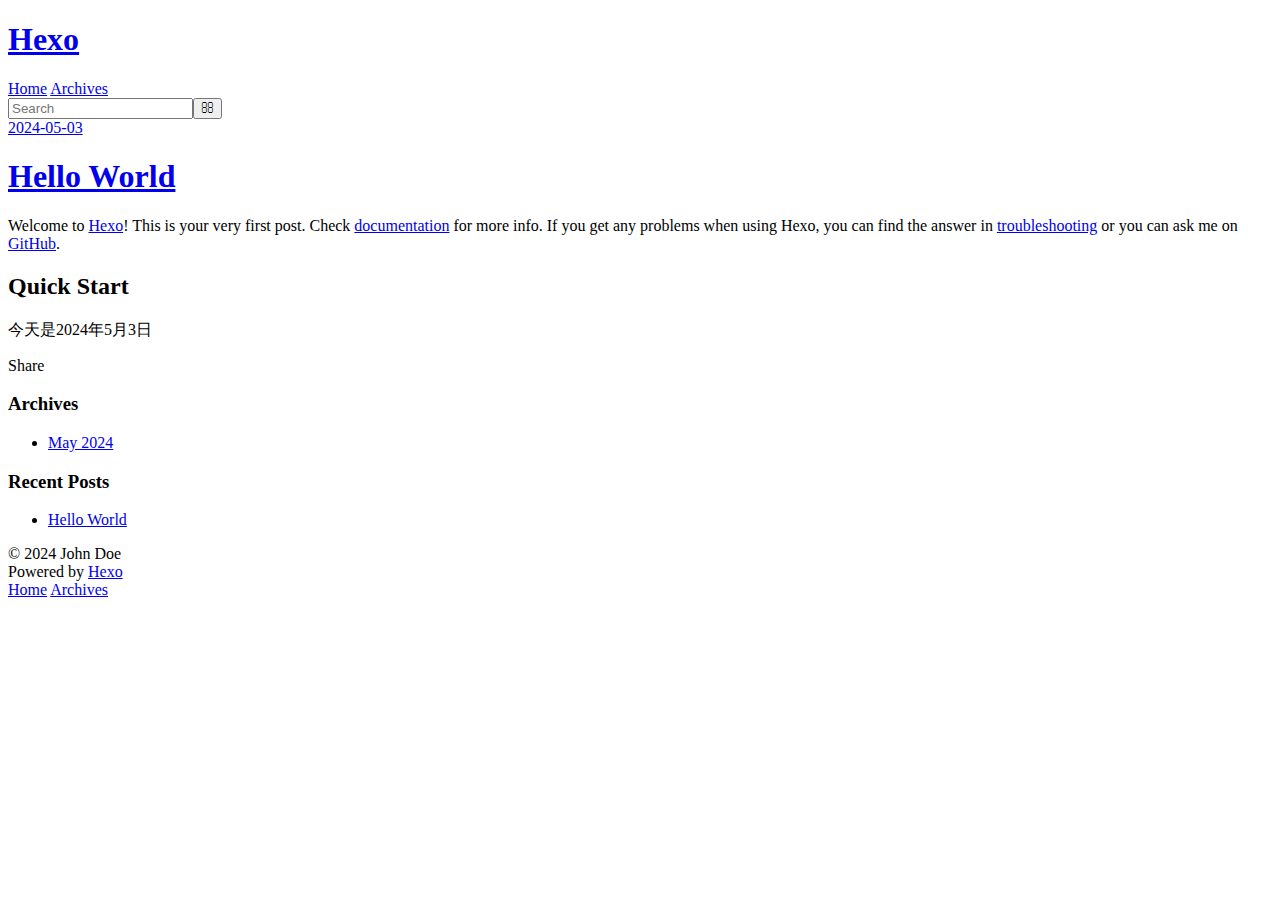
==== index.html @ 71014252 "Site updated: 2024-05-03 12:15:19" ====
<!DOCTYPE html>
<html>
<head>
  <meta charset="utf-8">
  
  
  <title>Hexo</title>
  <meta name="viewport" content="width=device-width, initial-scale=1, shrink-to-fit=no">
  <meta property="og:type" content="website">
<meta property="og:title" content="Hexo">
<meta property="og:url" content="http://example.com/index.html">
<meta property="og:site_name" content="Hexo">
<meta property="og:locale" content="en_US">
<meta property="article:author" content="John Doe">
<meta name="twitter:card" content="summary">
  
    <link rel="alternate" href="/atom.xml" title="Hexo" type="application/atom+xml">
  
  
    <link rel="shortcut icon" href="/favicon.png">
  
  
  
<link rel="stylesheet" href="/css/style.css">

  
    
<link rel="stylesheet" href="/fancybox/jquery.fancybox.min.css">

  
  
<meta name="generator" content="Hexo 7.2.0"></head>

<body>
  <div id="container">
    <div id="wrap">
      <header id="header">
  <div id="banner"></div>
  <div id="header-outer" class="outer">
    <div id="header-title" class="inner">
      <h1 id="logo-wrap">
        <a href="/" id="logo">Hexo</a>
      </h1>
      
    </div>
    <div id="header-inner" class="inner">
      <nav id="main-nav">
        <a id="main-nav-toggle" class="nav-icon"><span class="fa fa-bars"></span></a>
        
          <a class="main-nav-link" href="/">Home</a>
        
          <a class="main-nav-link" href="/archives">Archives</a>
        
      </nav>
      <nav id="sub-nav">
        
        
          <a class="nav-icon" href="/atom.xml" title="RSS Feed"><span class="fa fa-rss"></span></a>
        
        <a class="nav-icon nav-search-btn" title="Search"><span class="fa fa-search"></span></a>
      </nav>
      <div id="search-form-wrap">
        <form action="//google.com/search" method="get" accept-charset="UTF-8" class="search-form"><input type="search" name="q" class="search-form-input" placeholder="Search"><button type="submit" class="search-form-submit">&#xF002;</button><input type="hidden" name="sitesearch" value="http://example.com"></form>
      </div>
    </div>
  </div>
</header>

      <div class="outer">
        <section id="main">
  
    <article id="post-hello-world" class="h-entry article article-type-post" itemprop="blogPost" itemscope itemtype="https://schema.org/BlogPosting">
  <div class="article-meta">
    <a href="/2024/05/03/hello-world/" class="article-date">
  <time class="dt-published" datetime="2024-05-03T03:51:53.173Z" itemprop="datePublished">2024-05-03</time>
</a>
    
  </div>
  <div class="article-inner">
    
    
      <header class="article-header">
        
  
    <h1 itemprop="name">
      <a class="p-name article-title" href="/2024/05/03/hello-world/">Hello World</a>
    </h1>
  

      </header>
    
    <div class="e-content article-entry" itemprop="articleBody">
      
        <p>Welcome to <a target="_blank" rel="noopener" href="https://hexo.io/">Hexo</a>! This is your very first post. Check <a target="_blank" rel="noopener" href="https://hexo.io/docs/">documentation</a> for more info. If you get any problems when using Hexo, you can find the answer in <a target="_blank" rel="noopener" href="https://hexo.io/docs/troubleshooting.html">troubleshooting</a> or you can ask me on <a target="_blank" rel="noopener" href="https://github.com/hexojs/hexo/issues">GitHub</a>.</p>
<h2 id="Quick-Start"><a href="#Quick-Start" class="headerlink" title="Quick Start"></a>Quick Start</h2><p>今天是2024年5月3日</p>

      
    </div>
    <footer class="article-footer">
      <a data-url="http://example.com/2024/05/03/hello-world/" data-id="clvq5ves30000f4scaozk1d4d" data-title="Hello World" class="article-share-link"><span class="fa fa-share">Share</span></a>
      
      
      
    </footer>
  </div>
  
</article>



  


</section>
        
          <aside id="sidebar">
  
    

  
    

  
    
  
    
  <div class="widget-wrap">
    <h3 class="widget-title">Archives</h3>
    <div class="widget">
      <ul class="archive-list"><li class="archive-list-item"><a class="archive-list-link" href="/archives/2024/05/">May 2024</a></li></ul>
    </div>
  </div>


  
    
  <div class="widget-wrap">
    <h3 class="widget-title">Recent Posts</h3>
    <div class="widget">
      <ul>
        
          <li>
            <a href="/2024/05/03/hello-world/">Hello World</a>
          </li>
        
      </ul>
    </div>
  </div>

  
</aside>
        
      </div>
      <footer id="footer">
  
  <div class="outer">
    <div id="footer-info" class="inner">
      
      &copy; 2024 John Doe<br>
      Powered by <a href="https://hexo.io/" target="_blank">Hexo</a>
    </div>
  </div>
</footer>

    </div>
    <nav id="mobile-nav">
  
    <a href="/" class="mobile-nav-link">Home</a>
  
    <a href="/archives" class="mobile-nav-link">Archives</a>
  
</nav>
    


<script src="/js/jquery-3.6.4.min.js"></script>



  
<script src="/fancybox/jquery.fancybox.min.js"></script>




<script src="/js/script.js"></script>





  </div>
</body>
</html>
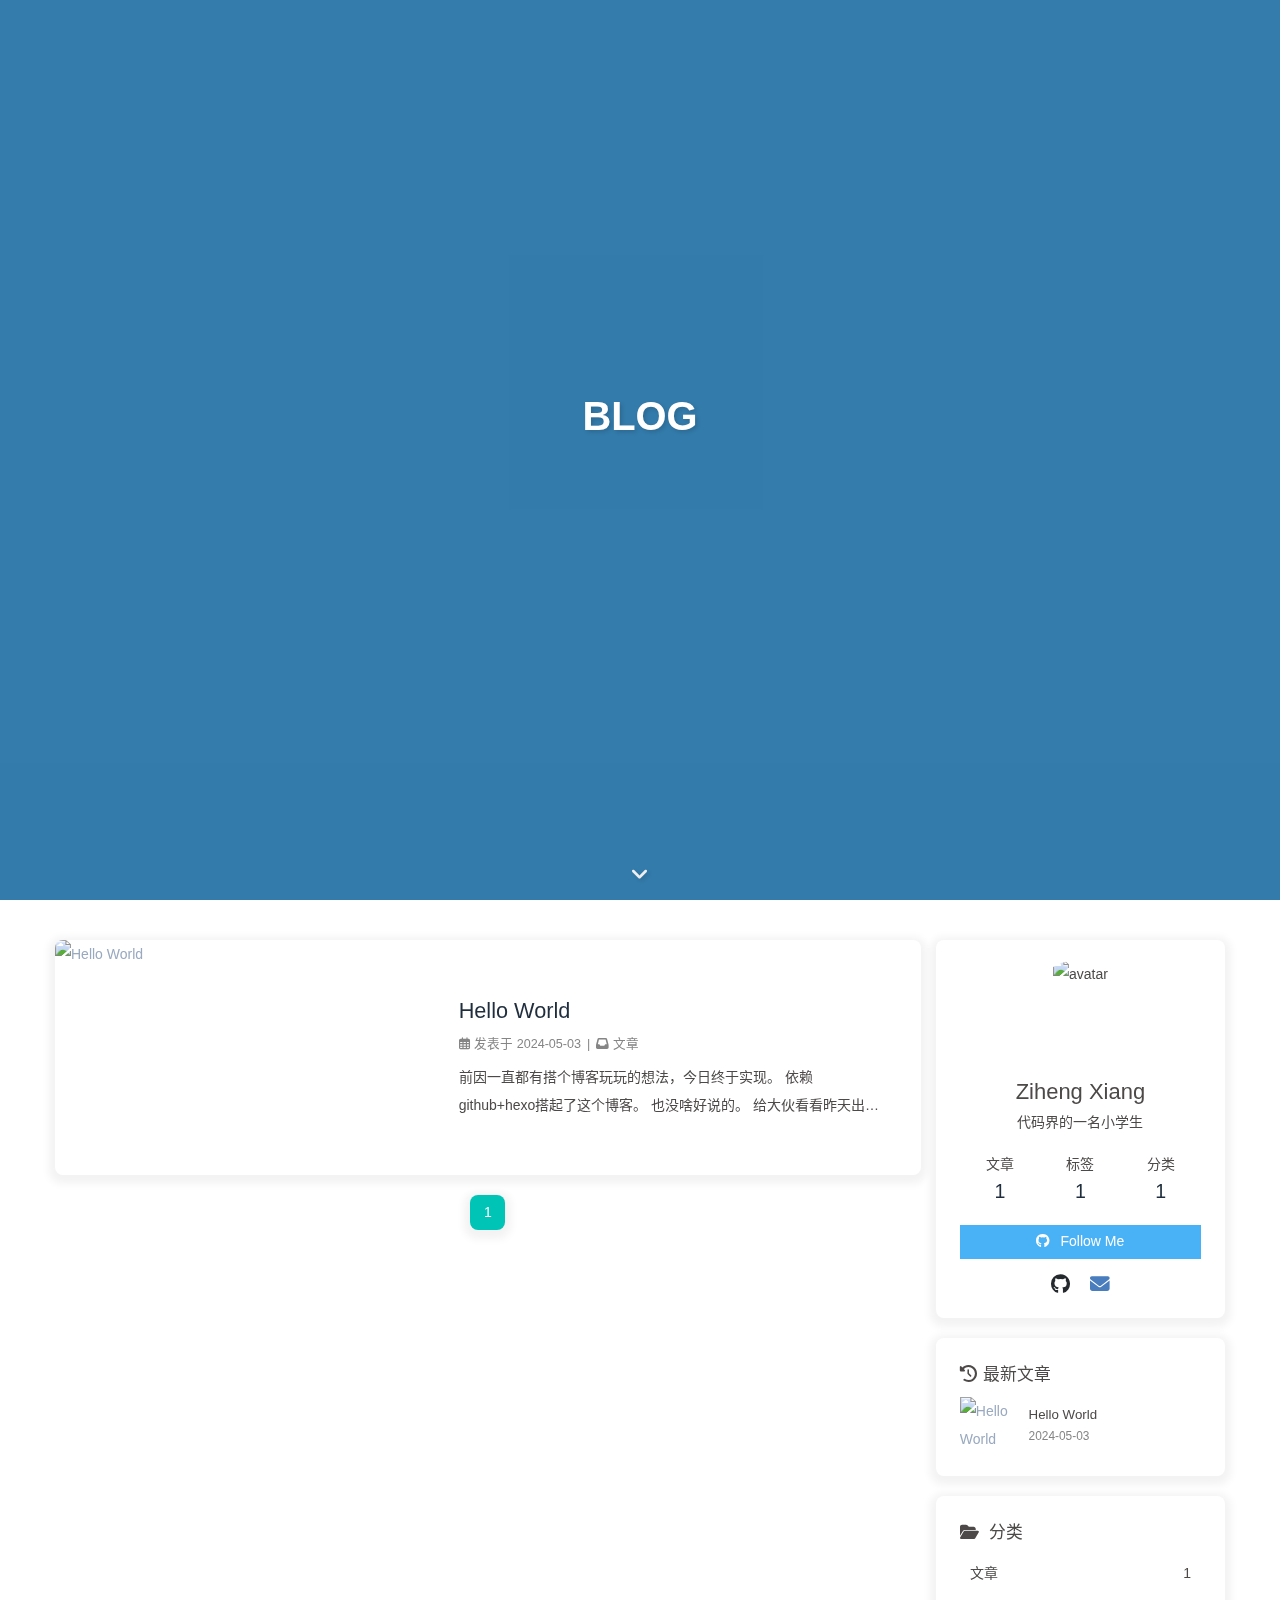
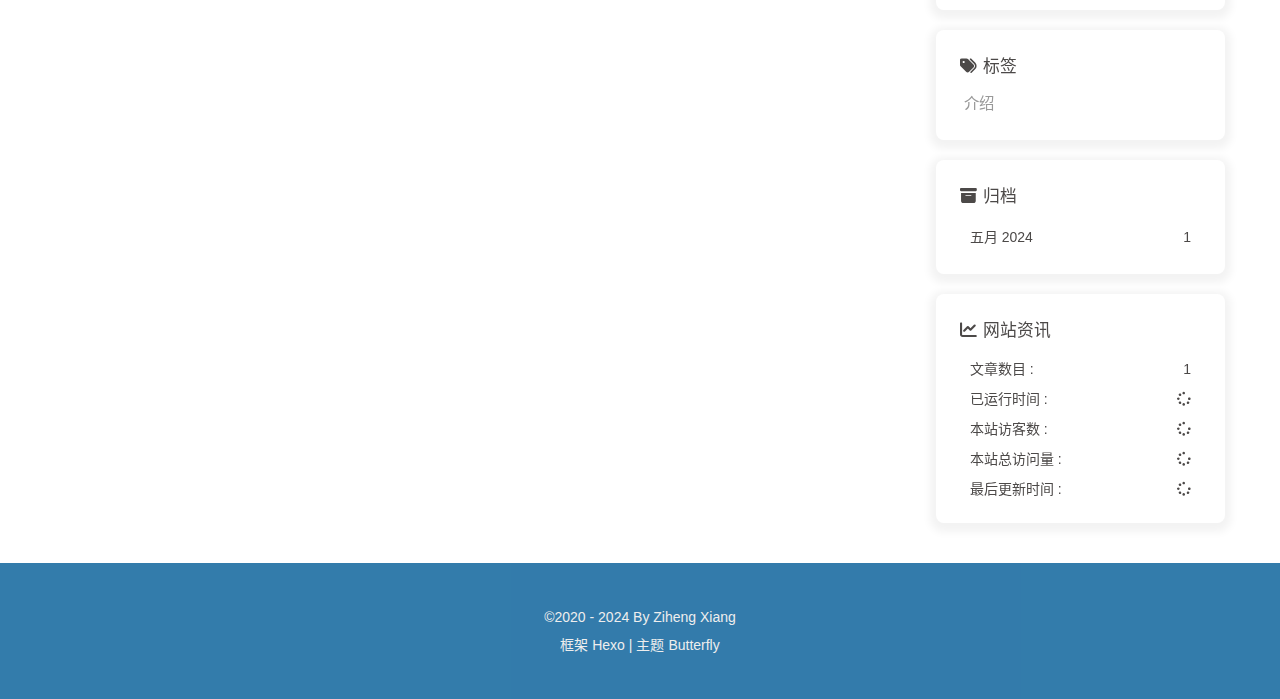
==== commit 7251f896: "Site updated: 2024-05-04 20:41:44" ====
--- a/index.html
+++ b/index.html
@@ -1,194 +1,202 @@
-<!DOCTYPE html>
-<html>
-<head>
-  <meta charset="utf-8">
-  
-  
-  <title>Hexo</title>
-  <meta name="viewport" content="width=device-width, initial-scale=1, shrink-to-fit=no">
-  <meta property="og:type" content="website">
-<meta property="og:title" content="Hexo">
-<meta property="og:url" content="http://example.com/index.html">
-<meta property="og:site_name" content="Hexo">
-<meta property="og:locale" content="en_US">
-<meta property="article:author" content="John Doe">
+<!DOCTYPE html><html lang="zh-CN" data-theme="light"><head><meta charset="UTF-8"><meta http-equiv="X-UA-Compatible" content="IE=edge"><meta name="viewport" content="width=device-width, initial-scale=1.0,viewport-fit=cover"><title>BLOG</title><meta name="author" content="Ziheng Xiang"><meta name="copyright" content="Ziheng Xiang"><meta name="format-detection" content="telephone=no"><meta name="theme-color" content="#ffffff"><meta name="description" content="代码界的一名小学生">
+<meta property="og:type" content="website">
+<meta property="og:title" content="BLOG">
+<meta property="og:url" content="https://hiangzahoong.github.io/index.html">
+<meta property="og:site_name" content="BLOG">
+<meta property="og:description" content="代码界的一名小学生">
+<meta property="og:locale" content="zh_CN">
+<meta property="og:image" content="https://pic.imgdb.cn/item/6634ed8d0ea9cb14034291f7.png">
+<meta property="article:author" content="Ziheng Xiang">
 <meta name="twitter:card" content="summary">
-  
-    <link rel="alternate" href="/atom.xml" title="Hexo" type="application/atom+xml">
-  
-  
-    <link rel="shortcut icon" href="/favicon.png">
-  
-  
-  
-<link rel="stylesheet" href="/css/style.css">
+<meta name="twitter:image" content="https://pic.imgdb.cn/item/6634ed8d0ea9cb14034291f7.png"><link rel="shortcut icon" href="/img/favicon.png"><link rel="canonical" href="https://hiangzahoong.github.io/index.html"><link rel="preconnect" href="//cdn.jsdelivr.net"/><link rel="preconnect" href="//busuanzi.ibruce.info"/><link rel="stylesheet" href="/css/index.css?v=4.13.0"><link rel="stylesheet" href="https://cdn.jsdelivr.net/npm/@fortawesome/fontawesome-free@6.5.1/css/all.min.css"><link rel="stylesheet" href="https://cdn.jsdelivr.net/npm/@fancyapps/ui@5.0.33/dist/fancybox/fancybox.min.css" media="print" onload="this.media='all'"><script>const GLOBAL_CONFIG = {
+  root: '/',
+  algolia: undefined,
+  localSearch: undefined,
+  translate: undefined,
+  noticeOutdate: undefined,
+  highlight: {"plugin":"highlight.js","highlightCopy":true,"highlightLang":true,"highlightHeightLimit":false},
+  copy: {
+    success: '复制成功',
+    error: '复制错误',
+    noSupport: '浏览器不支持'
+  },
+  relativeDate: {
+    homepage: false,
+    post: false
+  },
+  runtime: '天',
+  dateSuffix: {
+    just: '刚刚',
+    min: '分钟前',
+    hour: '小时前',
+    day: '天前',
+    month: '个月前'
+  },
+  copyright: undefined,
+  lightbox: 'fancybox',
+  Snackbar: undefined,
+  infinitegrid: {
+    js: 'https://cdn.jsdelivr.net/npm/@egjs/infinitegrid@4.11.1/dist/infinitegrid.min.js',
+    buttonText: '加载更多'
+  },
+  isPhotoFigcaption: false,
+  islazyload: false,
+  isAnchor: false,
+  percent: {
+    toc: true,
+    rightside: false,
+  },
+  autoDarkmode: false
+}</script><script id="config-diff">var GLOBAL_CONFIG_SITE = {
+  title: 'BLOG',
+  isPost: false,
+  isHome: true,
+  isHighlightShrink: false,
+  isToc: false,
+  postUpdate: '2024-05-04 20:33:51'
+}</script><script>(win=>{
+      win.saveToLocal = {
+        set: (key, value, ttl) => {
+          if (ttl === 0) return
+          const now = Date.now()
+          const expiry = now + ttl * 86400000
+          const item = {
+            value,
+            expiry
+          }
+          localStorage.setItem(key, JSON.stringify(item))
+        },
+      
+        get: key => {
+          const itemStr = localStorage.getItem(key)
+      
+          if (!itemStr) {
+            return undefined
+          }
+          const item = JSON.parse(itemStr)
+          const now = Date.now()
+      
+          if (now > item.expiry) {
+            localStorage.removeItem(key)
+            return undefined
+          }
+          return item.value
+        }
+      }
+    
+      win.getScript = (url, attr = {}) => new Promise((resolve, reject) => {
+        const script = document.createElement('script')
+        script.src = url
+        script.async = true
+        script.onerror = reject
+        script.onload = script.onreadystatechange = function() {
+          const loadState = this.readyState
+          if (loadState && loadState !== 'loaded' && loadState !== 'complete') return
+          script.onload = script.onreadystatechange = null
+          resolve()
+        }
 
-  
-    
-<link rel="stylesheet" href="/fancybox/jquery.fancybox.min.css">
+        Object.keys(attr).forEach(key => {
+          script.setAttribute(key, attr[key])
+        })
 
-  
-  
-<meta name="generator" content="Hexo 7.2.0"></head>
+        document.head.appendChild(script)
+      })
+    
+      win.getCSS = (url, id = false) => new Promise((resolve, reject) => {
+        const link = document.createElement('link')
+        link.rel = 'stylesheet'
+        link.href = url
+        if (id) link.id = id
+        link.onerror = reject
+        link.onload = link.onreadystatechange = function() {
+          const loadState = this.readyState
+          if (loadState && loadState !== 'loaded' && loadState !== 'complete') return
+          link.onload = link.onreadystatechange = null
+          resolve()
+        }
+        document.head.appendChild(link)
+      })
+    
+      win.activateDarkMode = () => {
+        document.documentElement.setAttribute('data-theme', 'dark')
+        if (document.querySelector('meta[name="theme-color"]') !== null) {
+          document.querySelector('meta[name="theme-color"]').setAttribute('content', '#0d0d0d')
+        }
+      }
+      win.activateLightMode = () => {
+        document.documentElement.setAttribute('data-theme', 'light')
+        if (document.querySelector('meta[name="theme-color"]') !== null) {
+          document.querySelector('meta[name="theme-color"]').setAttribute('content', '#ffffff')
+        }
+      }
+      const t = saveToLocal.get('theme')
+    
+        if (t === 'dark') activateDarkMode()
+        else if (t === 'light') activateLightMode()
+      
+      const asideStatus = saveToLocal.get('aside-status')
+      if (asideStatus !== undefined) {
+        if (asideStatus === 'hide') {
+          document.documentElement.classList.add('hide-aside')
+        } else {
+          document.documentElement.classList.remove('hide-aside')
+        }
+      }
+    
+      const detectApple = () => {
+        if(/iPad|iPhone|iPod|Macintosh/.test(navigator.userAgent)){
+          document.documentElement.classList.add('apple')
+        }
+      }
+      detectApple()
+    })(window)</script><meta name="generator" content="Hexo 7.2.0"></head><body><div id="web_bg"></div><div id="sidebar"><div id="menu-mask"></div><div id="sidebar-menus"><div class="avatar-img is-center"><img src="https://pic.imgdb.cn/item/6634ed8d0ea9cb14034291f7.png" onerror="onerror=null;src='/img/friend_404.gif'" alt="avatar"/></div><div class="sidebar-site-data site-data is-center"><a href="/archives/"><div class="headline">文章</div><div class="length-num">1</div></a><a href="/tags/"><div class="headline">标签</div><div class="length-num">1</div></a><a href="/categories/"><div class="headline">分类</div><div class="length-num">1</div></a></div><hr class="custom-hr"/><div class="menus_items"><div class="menus_item"><a class="site-page" href="/"><i class="fa-fw fas fa-home"></i><span> 主页</span></a></div><div class="menus_item"><a class="site-page" href="/archives/"><i class="fa-fw fas fa-archive"></i><span> 文库</span></a></div><div class="menus_item"><a class="site-page" href="/tags/"><i class="fa-fw fas fa-tags"></i><span> 标签</span></a></div><div class="menus_item"><a class="site-page" href="/categories/"><i class="fa-fw fas fa-folder-open"></i><span> 分类</span></a></div><div class="menus_item"><a class="site-page" href="/link/"><i class="fa-fw fas fa-link"></i><span> 友链</span></a></div></div></div></div><div class="page" id="body-wrap"><header class="full_page" id="page-header" style="background-image: url('/post/4a17b156/image1.jpg')"><nav id="nav"><span id="blog-info"><a href="/" title="BLOG"><span class="site-name">BLOG</span></a></span><div id="menus"><div class="menus_items"><div class="menus_item"><a class="site-page" href="/"><i class="fa-fw fas fa-home"></i><span> 主页</span></a></div><div class="menus_item"><a class="site-page" href="/archives/"><i class="fa-fw fas fa-archive"></i><span> 文库</span></a></div><div class="menus_item"><a class="site-page" href="/tags/"><i class="fa-fw fas fa-tags"></i><span> 标签</span></a></div><div class="menus_item"><a class="site-page" href="/categories/"><i class="fa-fw fas fa-folder-open"></i><span> 分类</span></a></div><div class="menus_item"><a class="site-page" href="/link/"><i class="fa-fw fas fa-link"></i><span> 友链</span></a></div></div><div id="toggle-menu"><a class="site-page" href="javascript:void(0);"><i class="fas fa-bars fa-fw"></i></a></div></div></nav><div id="site-info"><h1 id="site-title">BLOG</h1><div id="site-subtitle"><span id="subtitle"></span></div><div id="site_social_icons"><a class="social-icon" href="https://github.com/Hiangzahoong" target="_blank" title="Github"><i class="fab fa-github" style="color: #24292e;"></i></a><a class="social-icon" href="mailto:xiangziheng@foxmail.com" target="_blank" title="Email"><i class="fas fa-envelope" style="color: #4a7dbe;"></i></a></div></div><div id="scroll-down"><i class="fas fa-angle-down scroll-down-effects"></i></div></header><main class="layout" id="content-inner"><div class="recent-posts" id="recent-posts"><div class="recent-post-item"><div class="post_cover left"><a href="/post/4a17b156.html" title="Hello World"><img class="post-bg" src="https://pic.imgdb.cn/item/6634e2940ea9cb14032299c8.jpg" onerror="this.onerror=null;this.src='/img/404.jpg'" alt="Hello World"></a></div><div class="recent-post-info"><a class="article-title" href="/post/4a17b156.html" title="Hello World">Hello World</a><div class="article-meta-wrap"><span class="post-meta-date"><i class="far fa-calendar-alt"></i><span class="article-meta-label">发表于</span><time datetime="2024-05-03T03:51:53.173Z" title="发表于 2024-05-03 11:51:53">2024-05-03</time></span><span class="article-meta"><span class="article-meta-separator">|</span><i class="fas fa-inbox"></i><a class="article-meta__categories" href="/categories/%E6%96%87%E7%AB%A0/">文章</a></span></div><div class="content">前因一直都有搭个博客玩玩的想法，今日终于实现。
+依赖github+hexo搭起了这个博客。
+也没啥好说的。
+给大伙看看昨天出去野餐拍的风景吧。
 
-<body>
-  <div id="container">
-    <div id="wrap">
-      <header id="header">
-  <div id="banner"></div>
-  <div id="header-outer" class="outer">
-    <div id="header-title" class="inner">
-      <h1 id="logo-wrap">
-        <a href="/" id="logo">Hexo</a>
-      </h1>
-      
-    </div>
-    <div id="header-inner" class="inner">
-      <nav id="main-nav">
-        <a id="main-nav-toggle" class="nav-icon"><span class="fa fa-bars"></span></a>
-        
-          <a class="main-nav-link" href="/">Home</a>
-        
-          <a class="main-nav-link" href="/archives">Archives</a>
-        
-      </nav>
-      <nav id="sub-nav">
-        
-        
-          <a class="nav-icon" href="/atom.xml" title="RSS Feed"><span class="fa fa-rss"></span></a>
-        
-        <a class="nav-icon nav-search-btn" title="Search"><span class="fa fa-search"></span></a>
-      </nav>
-      <div id="search-form-wrap">
-        <form action="//google.com/search" method="get" accept-charset="UTF-8" class="search-form"><input type="search" name="q" class="search-form-input" placeholder="Search"><button type="submit" class="search-form-submit">&#xF002;</button><input type="hidden" name="sitesearch" value="http://example.com"></form>
-      </div>
-    </div>
-  </div>
-</header>
-
-      <div class="outer">
-        <section id="main">
-  
-    <article id="post-hello-world" class="h-entry article article-type-post" itemprop="blogPost" itemscope itemtype="https://schema.org/BlogPosting">
-  <div class="article-meta">
-    <a href="/2024/05/03/hello-world/" class="article-date">
-  <time class="dt-published" datetime="2024-05-03T03:51:53.173Z" itemprop="datePublished">2024-05-03</time>
-</a>
-    
-  </div>
-  <div class="article-inner">
-    
-    
-      <header class="article-header">
-        
-  
-    <h1 itemprop="name">
-      <a class="p-name article-title" href="/2024/05/03/hello-world/">Hello World</a>
-    </h1>
-  
-
-      </header>
-    
-    <div class="e-content article-entry" itemprop="articleBody">
-      
-        <p>Welcome to <a target="_blank" rel="noopener" href="https://hexo.io/">Hexo</a>! This is your very first post. Check <a target="_blank" rel="noopener" href="https://hexo.io/docs/">documentation</a> for more info. If you get any problems when using Hexo, you can find the answer in <a target="_blank" rel="noopener" href="https://hexo.io/docs/troubleshooting.html">troubleshooting</a> or you can ask me on <a target="_blank" rel="noopener" href="https://github.com/hexojs/hexo/issues">GitHub</a>.</p>
-<h2 id="Quick-Start"><a href="#Quick-Start" class="headerlink" title="Quick Start"></a>Quick Start</h2><p>今天是2024年5月3日</p>
-
-      
-    </div>
-    <footer class="article-footer">
-      <a data-url="http://example.com/2024/05/03/hello-world/" data-id="clvq5ves30000f4scaozk1d4d" data-title="Hello World" class="article-share-link"><span class="fa fa-share">Share</span></a>
-      
-      
-      
-    </footer>
-  </div>
-  
-</article>
-
-
-
-  
-
-
-</section>
-        
-          <aside id="sidebar">
-  
-    
-
-  
-    
-
-  
-    
-  
-    
-  <div class="widget-wrap">
-    <h3 class="widget-title">Archives</h3>
-    <div class="widget">
-      <ul class="archive-list"><li class="archive-list-item"><a class="archive-list-link" href="/archives/2024/05/">May 2024</a></li></ul>
-    </div>
-  </div>
-
-
-  
-    
-  <div class="widget-wrap">
-    <h3 class="widget-title">Recent Posts</h3>
-    <div class="widget">
-      <ul>
-        
-          <li>
-            <a href="/2024/05/03/hello-world/">Hello World</a>
-          </li>
-        
-      </ul>
-    </div>
-  </div>
-
-  
-</aside>
-        
-      </div>
-      <footer id="footer">
-  
-  <div class="outer">
-    <div id="footer-info" class="inner">
-      
-      &copy; 2024 John Doe<br>
-      Powered by <a href="https://hexo.io/" target="_blank">Hexo</a>
-    </div>
-  </div>
-</footer>
-
-    </div>
-    <nav id="mobile-nav">
-  
-    <a href="/" class="mobile-nav-link">Home</a>
-  
-    <a href="/archives" class="mobile-nav-link">Archives</a>
-  
-</nav>
-    
-
-
-<script src="/js/jquery-3.6.4.min.js"></script>
-
-
-
-  
-<script src="/fancybox/jquery.fancybox.min.js"></script>
-
-
-
-
-<script src="/js/script.js"></script>
-
-
-
-
-
-  </div>
-</body>
-</html>+</div></div></div><nav id="pagination"><div class="pagination"><span class="page-number current">1</span></div></nav></div><div class="aside-content" id="aside-content"><div class="card-widget card-info"><div class="is-center"><div class="avatar-img"><img src="https://pic.imgdb.cn/item/6634ed8d0ea9cb14034291f7.png" onerror="this.onerror=null;this.src='/img/friend_404.gif'" alt="avatar"/></div><div class="author-info__name">Ziheng Xiang</div><div class="author-info__description">代码界的一名小学生</div></div><div class="card-info-data site-data is-center"><a href="/archives/"><div class="headline">文章</div><div class="length-num">1</div></a><a href="/tags/"><div class="headline">标签</div><div class="length-num">1</div></a><a href="/categories/"><div class="headline">分类</div><div class="length-num">1</div></a></div><a id="card-info-btn" target="_blank" rel="noopener" href="https://github.com/Hiangzahoong"><i class="fab fa-github"></i><span>Follow Me</span></a><div class="card-info-social-icons is-center"><a class="social-icon" href="https://github.com/Hiangzahoong" target="_blank" title="Github"><i class="fab fa-github" style="color: #24292e;"></i></a><a class="social-icon" href="mailto:xiangziheng@foxmail.com" target="_blank" title="Email"><i class="fas fa-envelope" style="color: #4a7dbe;"></i></a></div></div><div class="sticky_layout"><div class="card-widget card-recent-post"><div class="item-headline"><i class="fas fa-history"></i><span>最新文章</span></div><div class="aside-list"><div class="aside-list-item"><a class="thumbnail" href="/post/4a17b156.html" title="Hello World"><img src="https://pic.imgdb.cn/item/6634e2940ea9cb14032299c8.jpg" onerror="this.onerror=null;this.src='/img/404.jpg'" alt="Hello World"/></a><div class="content"><a class="title" href="/post/4a17b156.html" title="Hello World">Hello World</a><time datetime="2024-05-03T03:51:53.173Z" title="发表于 2024-05-03 11:51:53">2024-05-03</time></div></div></div></div><div class="card-widget card-categories"><div class="item-headline">
+            <i class="fas fa-folder-open"></i>
+            <span>分类</span>
+            
+            </div>
+            <ul class="card-category-list" id="aside-cat-list">
+            <li class="card-category-list-item "><a class="card-category-list-link" href="/categories/%E6%96%87%E7%AB%A0/"><span class="card-category-list-name">文章</span><span class="card-category-list-count">1</span></a></li>
+            </ul></div><div class="card-widget card-tags"><div class="item-headline"><i class="fas fa-tags"></i><span>标签</span></div><div class="card-tag-cloud"><a href="/tags/%E4%BB%8B%E7%BB%8D/" style="font-size: 1.1em; color: #999">介绍</a></div></div><div class="card-widget card-archives"><div class="item-headline"><i class="fas fa-archive"></i><span>归档</span></div><ul class="card-archive-list"><li class="card-archive-list-item"><a class="card-archive-list-link" href="/archives/2024/05/"><span class="card-archive-list-date">五月 2024</span><span class="card-archive-list-count">1</span></a></li></ul></div><div class="card-widget card-webinfo"><div class="item-headline"><i class="fas fa-chart-line"></i><span>网站资讯</span></div><div class="webinfo"><div class="webinfo-item"><div class="item-name">文章数目 :</div><div class="item-count">1</div></div><div class="webinfo-item"><div class="item-name">已运行时间 :</div><div class="item-count" id="runtimeshow" data-publishDate="2024-05-03T04:00:00.000Z"><i class="fa-solid fa-spinner fa-spin"></i></div></div><div class="webinfo-item"><div class="item-name">本站访客数 :</div><div class="item-count" id="busuanzi_value_site_uv"><i class="fa-solid fa-spinner fa-spin"></i></div></div><div class="webinfo-item"><div class="item-name">本站总访问量 :</div><div class="item-count" id="busuanzi_value_site_pv"><i class="fa-solid fa-spinner fa-spin"></i></div></div><div class="webinfo-item"><div class="item-name">最后更新时间 :</div><div class="item-count" id="last-push-date" data-lastPushDate="2024-05-04T12:33:51.554Z"><i class="fa-solid fa-spinner fa-spin"></i></div></div></div></div></div></div></main><footer id="footer" style="background-image: url('/post/4a17b156/image1.jpg')"><div id="footer-wrap"><div class="copyright">&copy;2020 - 2024 By Ziheng Xiang</div><div class="framework-info"><span>框架 </span><a target="_blank" rel="noopener" href="https://hexo.io">Hexo</a><span class="footer-separator">|</span><span>主题 </span><a target="_blank" rel="noopener" href="https://github.com/jerryc127/hexo-theme-butterfly">Butterfly</a></div></div></footer></div><div id="rightside"><div id="rightside-config-hide"><button id="darkmode" type="button" title="浅色和深色模式转换"><i class="fas fa-adjust"></i></button><button id="hide-aside-btn" type="button" title="单栏和双栏切换"><i class="fas fa-arrows-alt-h"></i></button></div><div id="rightside-config-show"><button id="rightside-config" type="button" title="设置"><i class="fas fa-cog fa-spin"></i></button><button id="go-up" type="button" title="回到顶部"><span class="scroll-percent"></span><i class="fas fa-arrow-up"></i></button></div></div><div><script src="/js/utils.js?v=4.13.0"></script><script src="/js/main.js?v=4.13.0"></script><script src="https://cdn.jsdelivr.net/npm/@fancyapps/ui@5.0.33/dist/fancybox/fancybox.umd.min.js"></script><div class="js-pjax"><script>window.typedJSFn = {
+  init: (str) => {
+    window.typed = new Typed('#subtitle', Object.assign({
+      strings: str,
+      startDelay: 300,
+      typeSpeed: 150,
+      loop: true,
+      backSpeed: 50,
+    }, null))
+  },
+  run: (subtitleType) => {
+    if (true) {
+      if (typeof Typed === 'function') {
+        subtitleType()
+      } else {
+        getScript('https://cdn.jsdelivr.net/npm/typed.js@2.1.0/dist/typed.umd.min.js').then(subtitleType)
+      }
+    } else {
+      subtitleType()
+    }
+  }
+}
+</script><script>function subtitleType () {
+  getScript('https://sdk.jinrishici.com/v2/browser/jinrishici.js').then(() => {
+    jinrishici.load(result =>{
+      if (true) {
+        const sub = []
+        const content = result.data.content
+        sub.unshift(content)
+        typedJSFn.init(sub)
+      } else {
+        document.getElementById('subtitle').textContent = result.data.content
+      }
+    })
+  })
+}
+typedJSFn.run(subtitleType)
+</script></div><div class="aplayer no-destroy" data-id="428679832" data-server="netease" data-type="playlist" data-fixed="true" data-mini="true" data-listFolded="false" data-order="random" data-preload="none" data-autoplay="false" muted></div><script async data-pjax src="//busuanzi.ibruce.info/busuanzi/2.3/busuanzi.pure.mini.js"></script></div></body></html>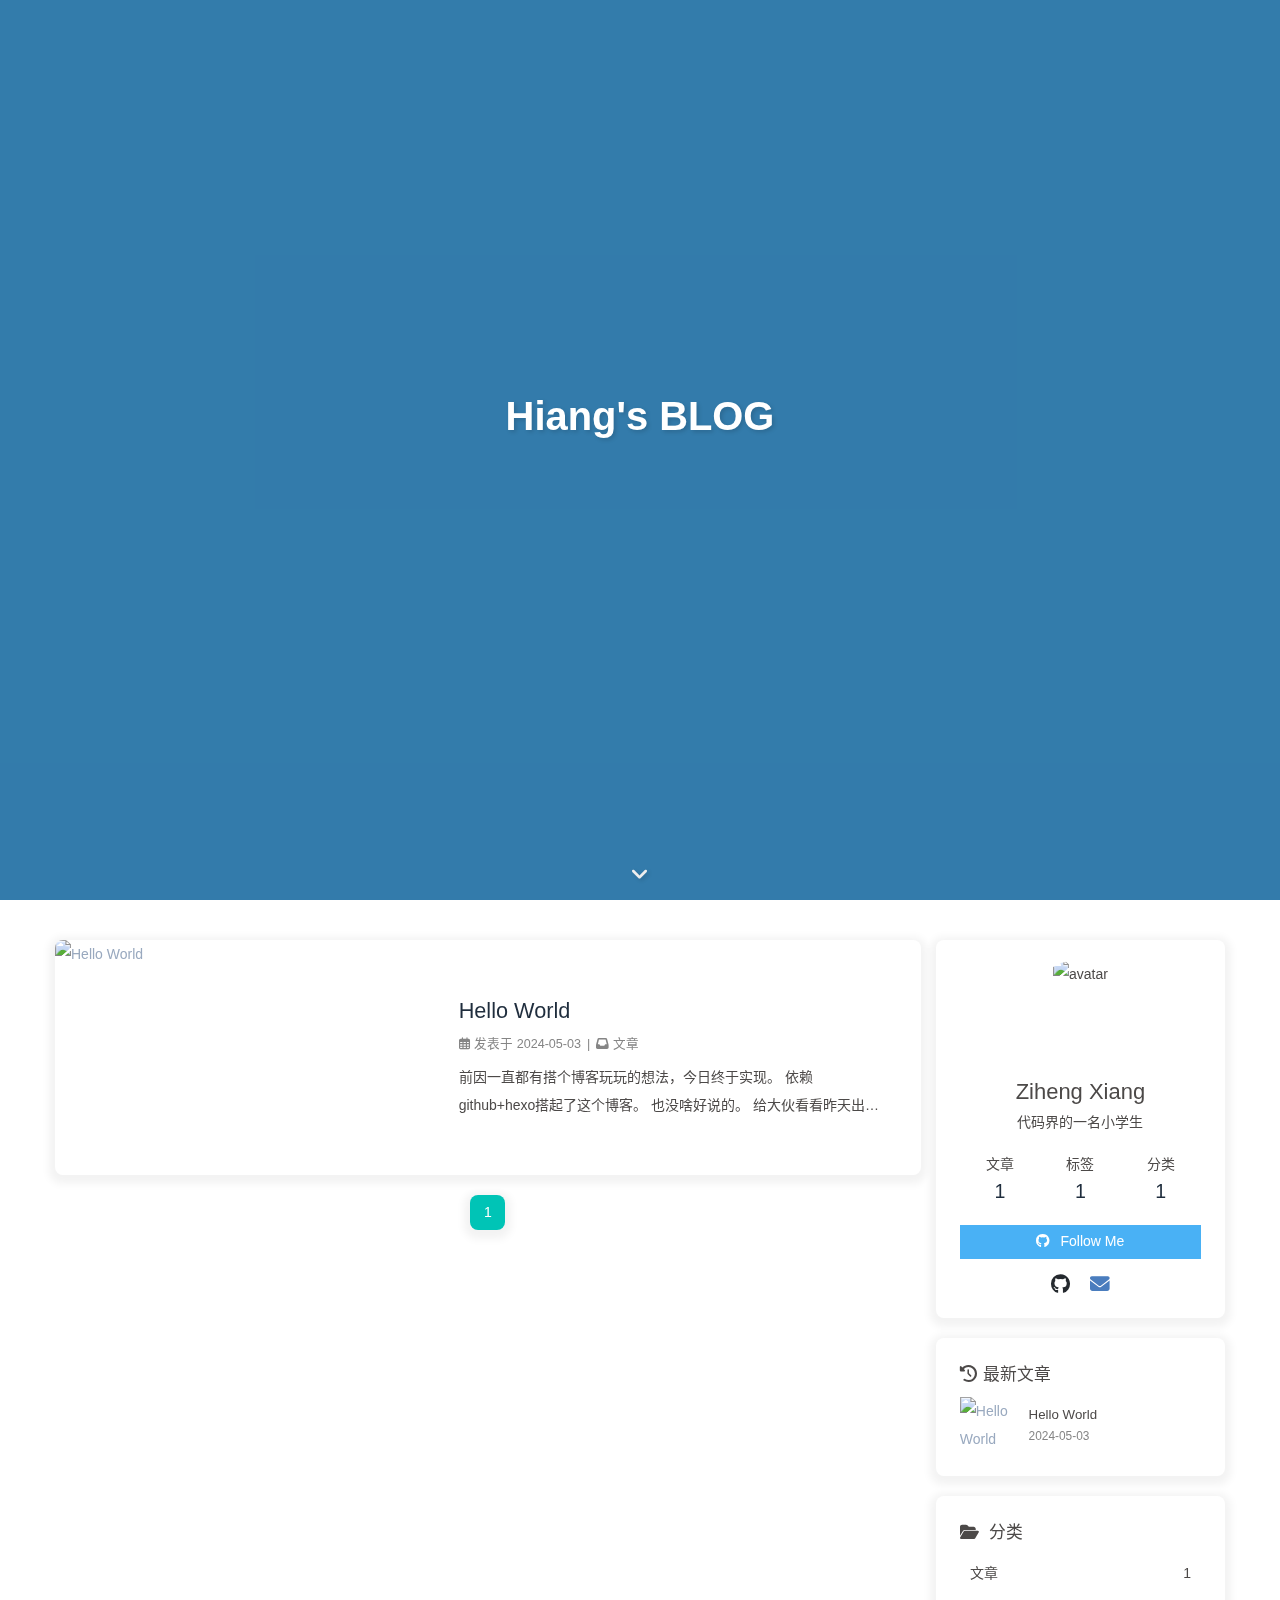
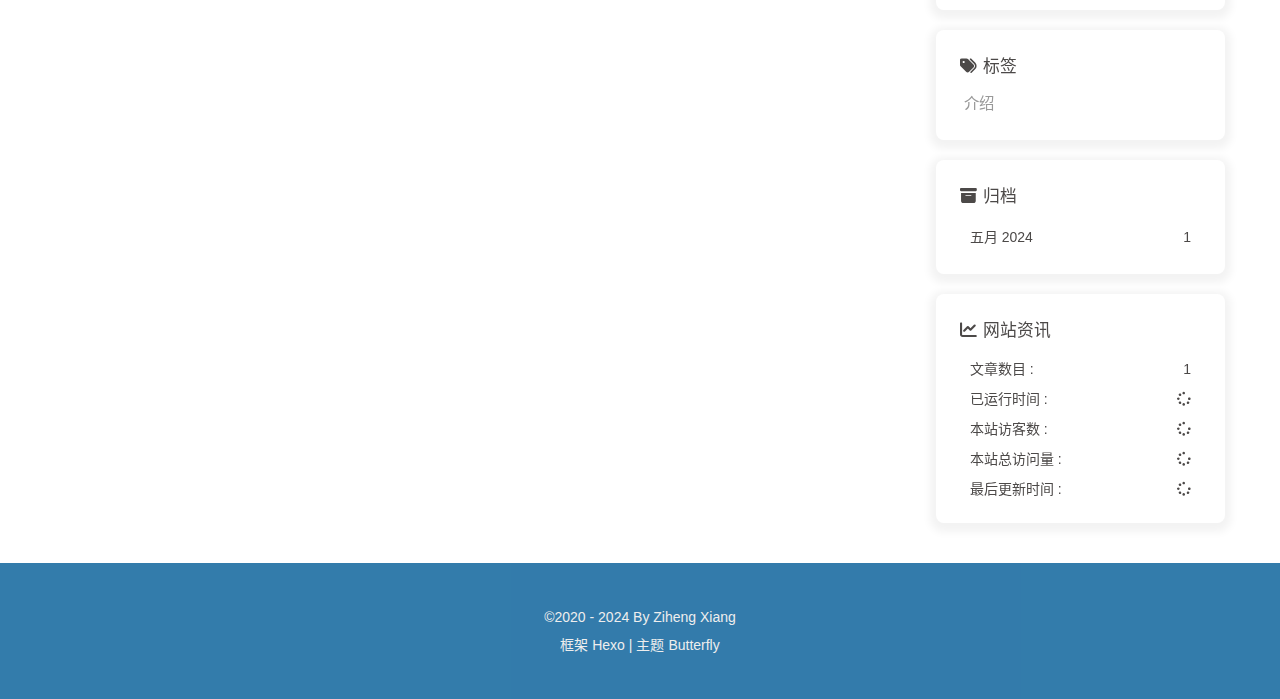
==== commit e943a8af: "Site updated: 2024-05-11 23:20:57" ====
--- a/index.html
+++ b/index.html
@@ -1,8 +1,8 @@
-<!DOCTYPE html><html lang="zh-CN" data-theme="light"><head><meta charset="UTF-8"><meta http-equiv="X-UA-Compatible" content="IE=edge"><meta name="viewport" content="width=device-width, initial-scale=1.0,viewport-fit=cover"><title>BLOG</title><meta name="author" content="Ziheng Xiang"><meta name="copyright" content="Ziheng Xiang"><meta name="format-detection" content="telephone=no"><meta name="theme-color" content="#ffffff"><meta name="description" content="代码界的一名小学生">
+<!DOCTYPE html><html lang="zh-CN" data-theme="light"><head><meta charset="UTF-8"><meta http-equiv="X-UA-Compatible" content="IE=edge"><meta name="viewport" content="width=device-width, initial-scale=1.0,viewport-fit=cover"><title>Hiang's BLOG</title><meta name="author" content="Ziheng Xiang"><meta name="copyright" content="Ziheng Xiang"><meta name="format-detection" content="telephone=no"><meta name="theme-color" content="#ffffff"><meta name="description" content="代码界的一名小学生">
 <meta property="og:type" content="website">
-<meta property="og:title" content="BLOG">
+<meta property="og:title" content="Hiang&#39;s BLOG">
 <meta property="og:url" content="https://hiangzahoong.github.io/index.html">
-<meta property="og:site_name" content="BLOG">
+<meta property="og:site_name" content="Hiang&#39;s BLOG">
 <meta property="og:description" content="代码界的一名小学生">
 <meta property="og:locale" content="zh_CN">
 <meta property="og:image" content="https://pic.imgdb.cn/item/6634ed8d0ea9cb14034291f7.png">
@@ -48,12 +48,12 @@
   },
   autoDarkmode: false
 }</script><script id="config-diff">var GLOBAL_CONFIG_SITE = {
-  title: 'BLOG',
+  title: 'Hiang\'s BLOG',
   isPost: false,
   isHome: true,
   isHighlightShrink: false,
   isToc: false,
-  postUpdate: '2024-05-04 20:33:51'
+  postUpdate: '2024-05-11 23:20:06'
 }</script><script>(win=>{
       win.saveToLocal = {
         set: (key, value, ttl) => {
@@ -150,10 +150,18 @@
         }
       }
       detectApple()
-    })(window)</script><meta name="generator" content="Hexo 7.2.0"></head><body><div id="web_bg"></div><div id="sidebar"><div id="menu-mask"></div><div id="sidebar-menus"><div class="avatar-img is-center"><img src="https://pic.imgdb.cn/item/6634ed8d0ea9cb14034291f7.png" onerror="onerror=null;src='/img/friend_404.gif'" alt="avatar"/></div><div class="sidebar-site-data site-data is-center"><a href="/archives/"><div class="headline">文章</div><div class="length-num">1</div></a><a href="/tags/"><div class="headline">标签</div><div class="length-num">1</div></a><a href="/categories/"><div class="headline">分类</div><div class="length-num">1</div></a></div><hr class="custom-hr"/><div class="menus_items"><div class="menus_item"><a class="site-page" href="/"><i class="fa-fw fas fa-home"></i><span> 主页</span></a></div><div class="menus_item"><a class="site-page" href="/archives/"><i class="fa-fw fas fa-archive"></i><span> 文库</span></a></div><div class="menus_item"><a class="site-page" href="/tags/"><i class="fa-fw fas fa-tags"></i><span> 标签</span></a></div><div class="menus_item"><a class="site-page" href="/categories/"><i class="fa-fw fas fa-folder-open"></i><span> 分类</span></a></div><div class="menus_item"><a class="site-page" href="/link/"><i class="fa-fw fas fa-link"></i><span> 友链</span></a></div></div></div></div><div class="page" id="body-wrap"><header class="full_page" id="page-header" style="background-image: url('/post/4a17b156/image1.jpg')"><nav id="nav"><span id="blog-info"><a href="/" title="BLOG"><span class="site-name">BLOG</span></a></span><div id="menus"><div class="menus_items"><div class="menus_item"><a class="site-page" href="/"><i class="fa-fw fas fa-home"></i><span> 主页</span></a></div><div class="menus_item"><a class="site-page" href="/archives/"><i class="fa-fw fas fa-archive"></i><span> 文库</span></a></div><div class="menus_item"><a class="site-page" href="/tags/"><i class="fa-fw fas fa-tags"></i><span> 标签</span></a></div><div class="menus_item"><a class="site-page" href="/categories/"><i class="fa-fw fas fa-folder-open"></i><span> 分类</span></a></div><div class="menus_item"><a class="site-page" href="/link/"><i class="fa-fw fas fa-link"></i><span> 友链</span></a></div></div><div id="toggle-menu"><a class="site-page" href="javascript:void(0);"><i class="fas fa-bars fa-fw"></i></a></div></div></nav><div id="site-info"><h1 id="site-title">BLOG</h1><div id="site-subtitle"><span id="subtitle"></span></div><div id="site_social_icons"><a class="social-icon" href="https://github.com/Hiangzahoong" target="_blank" title="Github"><i class="fab fa-github" style="color: #24292e;"></i></a><a class="social-icon" href="mailto:xiangziheng@foxmail.com" target="_blank" title="Email"><i class="fas fa-envelope" style="color: #4a7dbe;"></i></a></div></div><div id="scroll-down"><i class="fas fa-angle-down scroll-down-effects"></i></div></header><main class="layout" id="content-inner"><div class="recent-posts" id="recent-posts"><div class="recent-post-item"><div class="post_cover left"><a href="/post/4a17b156.html" title="Hello World"><img class="post-bg" src="https://pic.imgdb.cn/item/6634e2940ea9cb14032299c8.jpg" onerror="this.onerror=null;this.src='/img/404.jpg'" alt="Hello World"></a></div><div class="recent-post-info"><a class="article-title" href="/post/4a17b156.html" title="Hello World">Hello World</a><div class="article-meta-wrap"><span class="post-meta-date"><i class="far fa-calendar-alt"></i><span class="article-meta-label">发表于</span><time datetime="2024-05-03T03:51:53.173Z" title="发表于 2024-05-03 11:51:53">2024-05-03</time></span><span class="article-meta"><span class="article-meta-separator">|</span><i class="fas fa-inbox"></i><a class="article-meta__categories" href="/categories/%E6%96%87%E7%AB%A0/">文章</a></span></div><div class="content">前因一直都有搭个博客玩玩的想法，今日终于实现。
+    })(window)</script><meta name="generator" content="Hexo 7.2.0"><link rel="alternate" href="/atom.xml" title="Hiang's BLOG" type="application/atom+xml">
+</head><body><div id="web_bg"></div><div id="sidebar"><div id="menu-mask"></div><div id="sidebar-menus"><div class="avatar-img is-center"><img src="https://pic.imgdb.cn/item/6634ed8d0ea9cb14034291f7.png" onerror="onerror=null;src='/img/friend_404.gif'" alt="avatar"/></div><div class="sidebar-site-data site-data is-center"><a href="/archives/"><div class="headline">文章</div><div class="length-num">1</div></a><a href="/tags/"><div class="headline">标签</div><div class="length-num">1</div></a><a href="/categories/"><div class="headline">分类</div><div class="length-num">1</div></a></div><hr class="custom-hr"/><div class="menus_items"><div class="menus_item"><a class="site-page" href="/"><i class="fa-fw fas fa-home"></i><span> 主页</span></a></div><div class="menus_item"><a class="site-page" href="/archives/"><i class="fa-fw fas fa-archive"></i><span> 文库</span></a></div><div class="menus_item"><a class="site-page" href="/tags/"><i class="fa-fw fas fa-tags"></i><span> 标签</span></a></div><div class="menus_item"><a class="site-page" href="/categories/"><i class="fa-fw fas fa-folder-open"></i><span> 分类</span></a></div><div class="menus_item"><a class="site-page" href="/link/"><i class="fa-fw fas fa-link"></i><span> 友链</span></a></div></div></div></div><div class="page" id="body-wrap"><header class="full_page" id="page-header" style="background-image: url('/post/4a17b156/image1.jpg')"><nav id="nav"><span id="blog-info"><a href="/" title="Hiang's BLOG"><span class="site-name">Hiang's BLOG</span></a></span><div id="menus"><div class="menus_items"><div class="menus_item"><a class="site-page" href="/"><i class="fa-fw fas fa-home"></i><span> 主页</span></a></div><div class="menus_item"><a class="site-page" href="/archives/"><i class="fa-fw fas fa-archive"></i><span> 文库</span></a></div><div class="menus_item"><a class="site-page" href="/tags/"><i class="fa-fw fas fa-tags"></i><span> 标签</span></a></div><div class="menus_item"><a class="site-page" href="/categories/"><i class="fa-fw fas fa-folder-open"></i><span> 分类</span></a></div><div class="menus_item"><a class="site-page" href="/link/"><i class="fa-fw fas fa-link"></i><span> 友链</span></a></div></div><div id="toggle-menu"><a class="site-page" href="javascript:void(0);"><i class="fas fa-bars fa-fw"></i></a></div></div></nav><div id="site-info"><h1 id="site-title">Hiang's BLOG</h1><div id="site-subtitle"><span id="subtitle"></span></div><div id="site_social_icons"><a class="social-icon" href="https://github.com/Hiangzahoong" target="_blank" title="Github"><i class="fab fa-github" style="color: #24292e;"></i></a><a class="social-icon" href="mailto:xiangziheng@foxmail.com" target="_blank" title="Email"><i class="fas fa-envelope" style="color: #4a7dbe;"></i></a></div></div><div id="scroll-down"><i class="fas fa-angle-down scroll-down-effects"></i></div></header><main class="layout" id="content-inner"><div class="recent-posts" id="recent-posts"><div class="recent-post-item"><div class="post_cover left"><a href="/post/4a17b156.html" title="Hello World"><img class="post-bg" src="https://pic.imgdb.cn/item/6634e2940ea9cb14032299c8.jpg" onerror="this.onerror=null;this.src='/img/404.jpg'" alt="Hello World"></a></div><div class="recent-post-info"><a class="article-title" href="/post/4a17b156.html" title="Hello World">Hello World</a><div class="article-meta-wrap"><span class="post-meta-date"><i class="far fa-calendar-alt"></i><span class="article-meta-label">发表于</span><time datetime="2024-05-03T03:51:53.173Z" title="发表于 2024-05-03 11:51:53">2024-05-03</time></span><span class="article-meta"><span class="article-meta-separator">|</span><i class="fas fa-inbox"></i><a class="article-meta__categories" href="/categories/%E6%96%87%E7%AB%A0/">文章</a></span></div><div class="content">前因一直都有搭个博客玩玩的想法，今日终于实现。
 依赖github+hexo搭起了这个博客。
 也没啥好说的。
 给大伙看看昨天出去野餐拍的风景吧。
+
+
+
+博客搭建博客刚搭建起来，也只有一些基本的功能。还有很多新的模块可以探索，虽然用不到，但也还挺有意思。
+添加功能以后就在这里记录一下吧。
+05.11
+添加了在线聊天室功能，使用chatra
 
 </div></div></div><nav id="pagination"><div class="pagination"><span class="page-number current">1</span></div></nav></div><div class="aside-content" id="aside-content"><div class="card-widget card-info"><div class="is-center"><div class="avatar-img"><img src="https://pic.imgdb.cn/item/6634ed8d0ea9cb14034291f7.png" onerror="this.onerror=null;this.src='/img/friend_404.gif'" alt="avatar"/></div><div class="author-info__name">Ziheng Xiang</div><div class="author-info__description">代码界的一名小学生</div></div><div class="card-info-data site-data is-center"><a href="/archives/"><div class="headline">文章</div><div class="length-num">1</div></a><a href="/tags/"><div class="headline">标签</div><div class="length-num">1</div></a><a href="/categories/"><div class="headline">分类</div><div class="length-num">1</div></a></div><a id="card-info-btn" target="_blank" rel="noopener" href="https://github.com/Hiangzahoong"><i class="fab fa-github"></i><span>Follow Me</span></a><div class="card-info-social-icons is-center"><a class="social-icon" href="https://github.com/Hiangzahoong" target="_blank" title="Github"><i class="fab fa-github" style="color: #24292e;"></i></a><a class="social-icon" href="mailto:xiangziheng@foxmail.com" target="_blank" title="Email"><i class="fas fa-envelope" style="color: #4a7dbe;"></i></a></div></div><div class="sticky_layout"><div class="card-widget card-recent-post"><div class="item-headline"><i class="fas fa-history"></i><span>最新文章</span></div><div class="aside-list"><div class="aside-list-item"><a class="thumbnail" href="/post/4a17b156.html" title="Hello World"><img src="https://pic.imgdb.cn/item/6634e2940ea9cb14032299c8.jpg" onerror="this.onerror=null;this.src='/img/404.jpg'" alt="Hello World"/></a><div class="content"><a class="title" href="/post/4a17b156.html" title="Hello World">Hello World</a><time datetime="2024-05-03T03:51:53.173Z" title="发表于 2024-05-03 11:51:53">2024-05-03</time></div></div></div></div><div class="card-widget card-categories"><div class="item-headline">
             <i class="fas fa-folder-open"></i>
@@ -162,7 +170,7 @@
             </div>
             <ul class="card-category-list" id="aside-cat-list">
             <li class="card-category-list-item "><a class="card-category-list-link" href="/categories/%E6%96%87%E7%AB%A0/"><span class="card-category-list-name">文章</span><span class="card-category-list-count">1</span></a></li>
-            </ul></div><div class="card-widget card-tags"><div class="item-headline"><i class="fas fa-tags"></i><span>标签</span></div><div class="card-tag-cloud"><a href="/tags/%E4%BB%8B%E7%BB%8D/" style="font-size: 1.1em; color: #999">介绍</a></div></div><div class="card-widget card-archives"><div class="item-headline"><i class="fas fa-archive"></i><span>归档</span></div><ul class="card-archive-list"><li class="card-archive-list-item"><a class="card-archive-list-link" href="/archives/2024/05/"><span class="card-archive-list-date">五月 2024</span><span class="card-archive-list-count">1</span></a></li></ul></div><div class="card-widget card-webinfo"><div class="item-headline"><i class="fas fa-chart-line"></i><span>网站资讯</span></div><div class="webinfo"><div class="webinfo-item"><div class="item-name">文章数目 :</div><div class="item-count">1</div></div><div class="webinfo-item"><div class="item-name">已运行时间 :</div><div class="item-count" id="runtimeshow" data-publishDate="2024-05-03T04:00:00.000Z"><i class="fa-solid fa-spinner fa-spin"></i></div></div><div class="webinfo-item"><div class="item-name">本站访客数 :</div><div class="item-count" id="busuanzi_value_site_uv"><i class="fa-solid fa-spinner fa-spin"></i></div></div><div class="webinfo-item"><div class="item-name">本站总访问量 :</div><div class="item-count" id="busuanzi_value_site_pv"><i class="fa-solid fa-spinner fa-spin"></i></div></div><div class="webinfo-item"><div class="item-name">最后更新时间 :</div><div class="item-count" id="last-push-date" data-lastPushDate="2024-05-04T12:33:51.554Z"><i class="fa-solid fa-spinner fa-spin"></i></div></div></div></div></div></div></main><footer id="footer" style="background-image: url('/post/4a17b156/image1.jpg')"><div id="footer-wrap"><div class="copyright">&copy;2020 - 2024 By Ziheng Xiang</div><div class="framework-info"><span>框架 </span><a target="_blank" rel="noopener" href="https://hexo.io">Hexo</a><span class="footer-separator">|</span><span>主题 </span><a target="_blank" rel="noopener" href="https://github.com/jerryc127/hexo-theme-butterfly">Butterfly</a></div></div></footer></div><div id="rightside"><div id="rightside-config-hide"><button id="darkmode" type="button" title="浅色和深色模式转换"><i class="fas fa-adjust"></i></button><button id="hide-aside-btn" type="button" title="单栏和双栏切换"><i class="fas fa-arrows-alt-h"></i></button></div><div id="rightside-config-show"><button id="rightside-config" type="button" title="设置"><i class="fas fa-cog fa-spin"></i></button><button id="go-up" type="button" title="回到顶部"><span class="scroll-percent"></span><i class="fas fa-arrow-up"></i></button></div></div><div><script src="/js/utils.js?v=4.13.0"></script><script src="/js/main.js?v=4.13.0"></script><script src="https://cdn.jsdelivr.net/npm/@fancyapps/ui@5.0.33/dist/fancybox/fancybox.umd.min.js"></script><div class="js-pjax"><script>window.typedJSFn = {
+            </ul></div><div class="card-widget card-tags"><div class="item-headline"><i class="fas fa-tags"></i><span>标签</span></div><div class="card-tag-cloud"><a href="/tags/%E4%BB%8B%E7%BB%8D/" style="font-size: 1.1em; color: #999">介绍</a></div></div><div class="card-widget card-archives"><div class="item-headline"><i class="fas fa-archive"></i><span>归档</span></div><ul class="card-archive-list"><li class="card-archive-list-item"><a class="card-archive-list-link" href="/archives/2024/05/"><span class="card-archive-list-date">五月 2024</span><span class="card-archive-list-count">1</span></a></li></ul></div><div class="card-widget card-webinfo"><div class="item-headline"><i class="fas fa-chart-line"></i><span>网站资讯</span></div><div class="webinfo"><div class="webinfo-item"><div class="item-name">文章数目 :</div><div class="item-count">1</div></div><div class="webinfo-item"><div class="item-name">已运行时间 :</div><div class="item-count" id="runtimeshow" data-publishDate="2024-05-03T04:00:00.000Z"><i class="fa-solid fa-spinner fa-spin"></i></div></div><div class="webinfo-item"><div class="item-name">本站访客数 :</div><div class="item-count" id="busuanzi_value_site_uv"><i class="fa-solid fa-spinner fa-spin"></i></div></div><div class="webinfo-item"><div class="item-name">本站总访问量 :</div><div class="item-count" id="busuanzi_value_site_pv"><i class="fa-solid fa-spinner fa-spin"></i></div></div><div class="webinfo-item"><div class="item-name">最后更新时间 :</div><div class="item-count" id="last-push-date" data-lastPushDate="2024-05-11T15:20:06.014Z"><i class="fa-solid fa-spinner fa-spin"></i></div></div></div></div></div></div></main><footer id="footer" style="background-image: url('/post/4a17b156/image1.jpg')"><div id="footer-wrap"><div class="copyright">&copy;2020 - 2024 By Ziheng Xiang</div><div class="framework-info"><span>框架 </span><a target="_blank" rel="noopener" href="https://hexo.io">Hexo</a><span class="footer-separator">|</span><span>主题 </span><a target="_blank" rel="noopener" href="https://github.com/jerryc127/hexo-theme-butterfly">Butterfly</a></div></div></footer></div><div id="rightside"><div id="rightside-config-hide"><button id="darkmode" type="button" title="浅色和深色模式转换"><i class="fas fa-adjust"></i></button><button id="hide-aside-btn" type="button" title="单栏和双栏切换"><i class="fas fa-arrows-alt-h"></i></button></div><div id="rightside-config-show"><button id="rightside-config" type="button" title="设置"><i class="fas fa-cog fa-spin"></i></button><button id="chat-btn" type="button" title="聊天"><i class="fas fa-sms"></i></button><button id="go-up" type="button" title="回到顶部"><span class="scroll-percent"></span><i class="fas fa-arrow-up"></i></button></div></div><div><script src="/js/utils.js?v=4.13.0"></script><script src="/js/main.js?v=4.13.0"></script><script src="https://cdn.jsdelivr.net/npm/@fancyapps/ui@5.0.33/dist/fancybox/fancybox.umd.min.js"></script><div class="js-pjax"><script>window.typedJSFn = {
   init: (str) => {
     window.typed = new Typed('#subtitle', Object.assign({
       strings: str,
@@ -185,18 +193,55 @@
   }
 }
 </script><script>function subtitleType () {
-  getScript('https://sdk.jinrishici.com/v2/browser/jinrishici.js').then(() => {
-    jinrishici.load(result =>{
-      if (true) {
-        const sub = []
-        const content = result.data.content
-        sub.unshift(content)
-        typedJSFn.init(sub)
-      } else {
-        document.getElementById('subtitle').textContent = result.data.content
-      }
-    })
-  })
+  if (true) {
+    typedJSFn.init(["远芳侵古道，晴翠接荒城","又送王孙去，萋萋满别情"])
+  } else {
+    document.getElementById("subtitle").textContent = "远芳侵古道，晴翠接荒城"
+  }
 }
-typedJSFn.run(subtitleType)
-</script></div><div class="aplayer no-destroy" data-id="428679832" data-server="netease" data-type="playlist" data-fixed="true" data-mini="true" data-listFolded="false" data-order="random" data-preload="none" data-autoplay="false" muted></div><script async data-pjax src="//busuanzi.ibruce.info/busuanzi/2.3/busuanzi.pure.mini.js"></script></div></body></html>+typedJSFn.run(subtitleType)</script></div><div class="aplayer no-destroy" data-id="428679832" data-server="netease" data-type="playlist" data-fixed="true" data-mini="true" data-listFolded="false" data-order="random" data-preload="none" data-autoplay="false" muted></div><script>(() => {
+  const isChatBtn = true
+  const isChatHideShow = true
+
+  if (isChatBtn) {
+    const close = () => {
+      Chatra('minimizeWidget')
+      Chatra('hide')
+    }
+
+    const open = () => {
+      Chatra('openChat', true)
+      Chatra('show')
+    }
+
+    window.ChatraSetup = {
+      startHidden: true
+    }
+  
+    window.chatBtnFn = () => {
+      const isShow = document.getElementById('chatra').classList.contains('chatra--expanded')
+      isShow ? close() : open()
+    }
+  } else if (isChatHideShow) {
+    window.chatBtn = {
+      hide: () => {
+        Chatra('hide')
+      },
+      show: () => {
+        Chatra('show')
+      }
+    }
+  }
+
+  (function(d, w, c) {
+    w.ChatraID = 'PpCT7k3RCQZRv77qM'
+    var s = d.createElement('script')
+    w[c] = w[c] || function() {
+        (w[c].q = w[c].q || []).push(arguments)
+    }
+    s.async = true
+    s.src = 'https://call.chatra.io/chatra.js'
+    if (d.head) d.head.appendChild(s)
+  })(document, window, 'Chatra')
+
+})()</script><script async data-pjax src="//busuanzi.ibruce.info/busuanzi/2.3/busuanzi.pure.mini.js"></script></div></body></html>